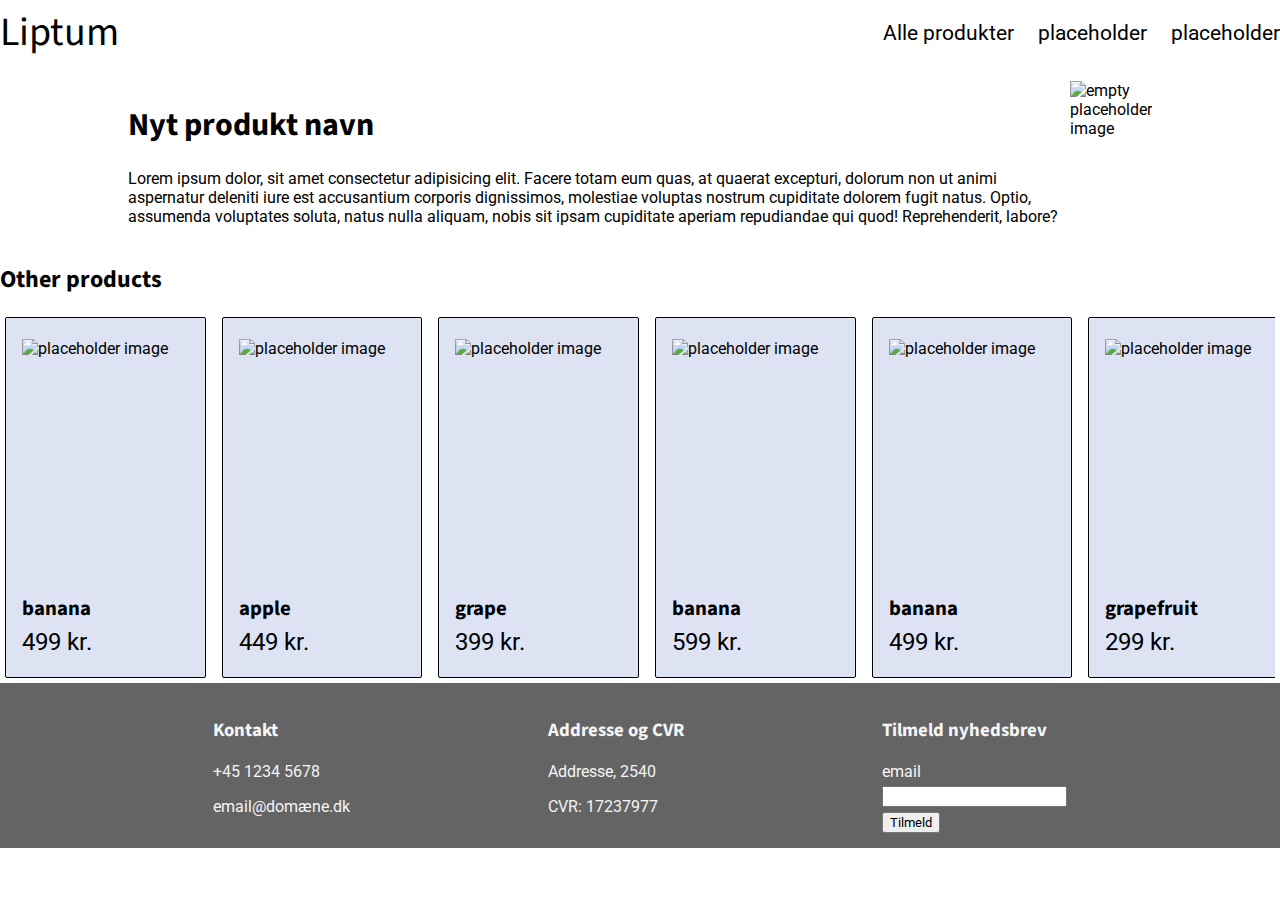
==== index.html @ 50ca2b55 "upload repo" ====
<!DOCTYPE html>
<html lang="en">
<head>
    <meta charset="UTF-8">
    <meta http-equiv="X-UA-Compatible" content="IE=edge">
    <meta name="viewport" content="width=device-width, initial-scale=1.0">
    <title>Lipsum</title>

    <!-- intern css -->
    <link rel="stylesheet" href="style.css">

    <!-- ekstern css -->
    <link rel="stylesheet" href="https://fonts.googleapis.com/css2?family=Material+Symbols+Outlined:opsz,wght,FILL,GRAD@20..48,100..700,0..1,-50..200" />

</head>
<body>
    <header class="siteHeader">
        <p class="siteHeader__logo">Liptum</p>
        <nav class="primaryNav">
            <span class="material-symbols-outlined burger" id="primaryNav__toggle">
                menu
            </span>
            <ul id="primaryMenu__ul">
                <li><a href="#">Alle produkter</a></li>
                <li><a href="#">placeholder</a></li>
                <li><a href="#">placeholder</a></li>
            </ul>
        </nav>
    </header>

    <main class="siteMain">
        <section class="newProduct">
            <div class="newProduct__text">
                <h1>Nyt produkt navn</h1>
                <p>Lorem ipsum dolor, sit amet consectetur adipisicing elit. Facere totam eum quas, at quaerat excepturi, dolorum non ut animi aspernatur deleniti iure est accusantium corporis dignissimos, molestiae voluptas nostrum cupiditate dolorem fugit natus. Optio, assumenda voluptates soluta, natus nulla aliquam, nobis sit ipsam cupiditate aperiam repudiandae qui quod! Reprehenderit, labore?</p>
            </div>
                <img src="https://via.placeholder.com/300x300" alt="empty placeholder image">
        </section>

        <section id="test">
            <h2>Other products</h2>
            <div class="container">
            <article class="otherProductsContainer">

            </article>
            </div>
        </section>
    </main>

    <footer class="siteFooter">
        <div>
            <h3>Kontakt</h3>
            <p>+45 1234 5678</p>
            <p>email@domæne.dk</p>
        </div>
        <div>
            <h3>Addresse og CVR</h3>
            <p>Addresse, 2540</p>
            <p>CVR: 17237977</p>
        </div>
        <div>
            <form action="" class="siteFooter__form">
                <h3>Tilmeld nyhedsbrev</h3>
                <label class="siteFooter_formLabel">email<input type="email" class="siteFooter_formInput"></label>
                <button class="siteFooter__formSubmit">Tilmeld</button>
            </form>
        </div>
    </footer>


    <script src="javascript/primaryNav.js"></script>
    <script src="javascript/productsArray.js" type="module"></script>

</body>
</html>
---- style.css ----
@import url("https://fonts.googleapis.com/css?family=Roboto:400,700");
@import url("https://fonts.googleapis.com/css?family=Source+Sans+Pro:400,700");

@import url(css/primarynav.css);
@import url(css/productcard.css);
@import url(css/siteheader.css);
@import url(css/newProduct.css);
@import url(css/otherproducts.css);
@import url(css/sitefooter.css);

*{
    font-family: 'roboto', sans-serif;
}
body{
    margin: 0;
}
h1, h2, h3{
    font-family: 'source sans pro', sans-serif;
}
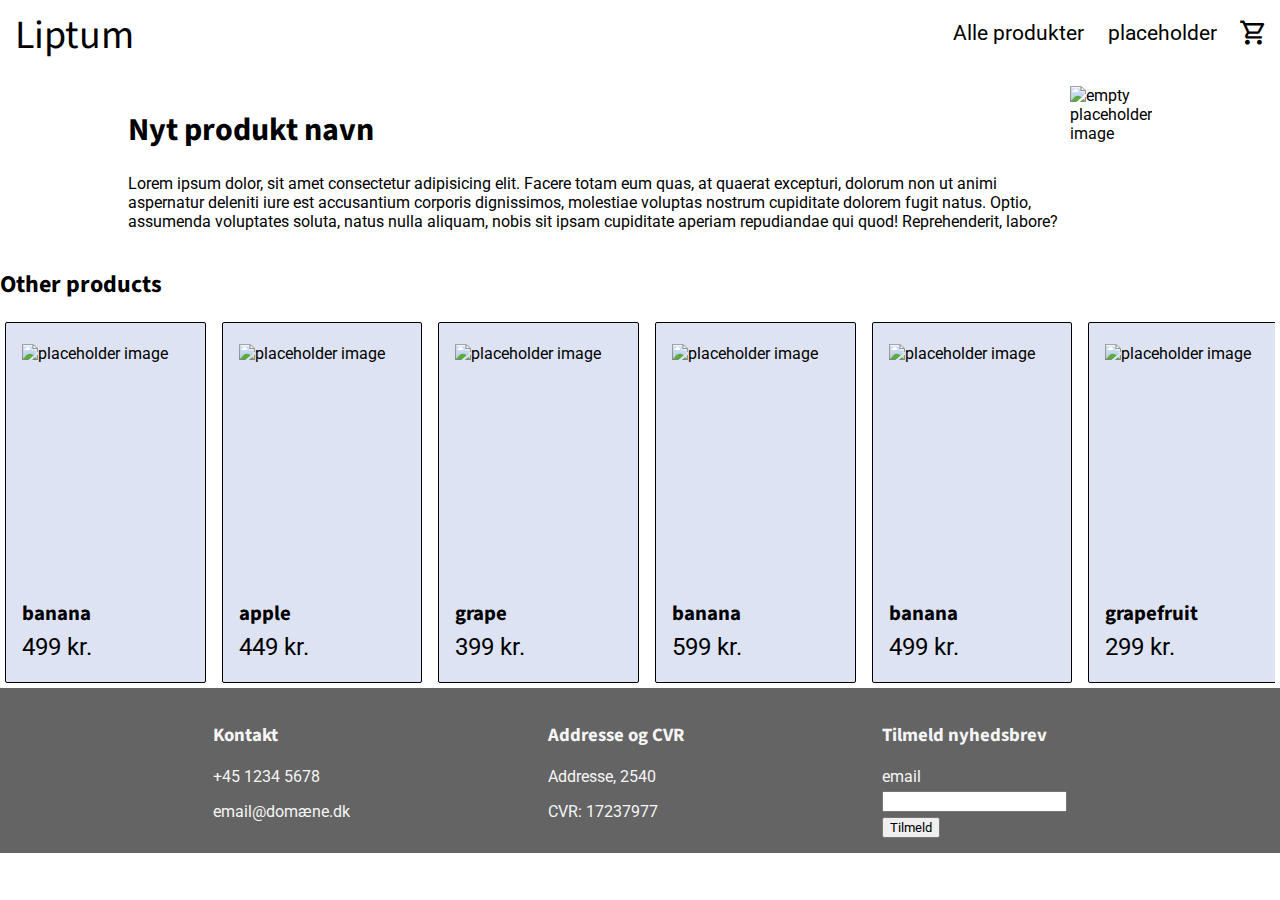
==== commit 51928f6a: "add all products page, and shopping cart" ====
--- a/index.html
+++ b/index.html
@@ -15,17 +15,23 @@
 </head>
 <body>
     <header class="siteHeader">
-        <p class="siteHeader__logo">Liptum</p>
+        <a href="index.html" class="siteHeader__logo">Liptum</a>
         <nav class="primaryNav">
             <span class="material-symbols-outlined burger" id="primaryNav__toggle">
                 menu
             </span>
-            <ul id="primaryMenu__ul">
+            <ul id="primaryMenu__ul" style="user-select: none;">
                 <li><a href="#">Alle produkter</a></li>
                 <li><a href="#">placeholder</a></li>
-                <li><a href="#">placeholder</a></li>
+                <li id="cart">
+                    <span class="material-symbols-outlined">shopping_cart</span>
+                </li>
             </ul>
         </nav>
+
+        <article class="shoppingCart" id="shoppingCart">
+            
+        </article>
     </header>
 
     <main class="siteMain">
--- a/style.css
+++ b/style.css
@@ -3,11 +3,14 @@
 
 @import url(css/primarynav.css);
 @import url(css/productcard.css);
-@import url(css/siteheader.css);
 @import url(css/newProduct.css);
 @import url(css/otherproducts.css);
+@import url(css/primarynav.css);
+@import url(css/siteheader.css);
 @import url(css/sitefooter.css);
-
+@import url(css/purchasepage/productContainer.css);
+@import url(css/shoppingcart/cartitemenu.css);
+@import url(css/shoppingcart/shoppingcart.css);
 *{
     font-family: 'roboto', sans-serif;
 }
@@ -16,4 +19,4 @@
 }
 h1, h2, h3{
     font-family: 'source sans pro', sans-serif;
-}+}
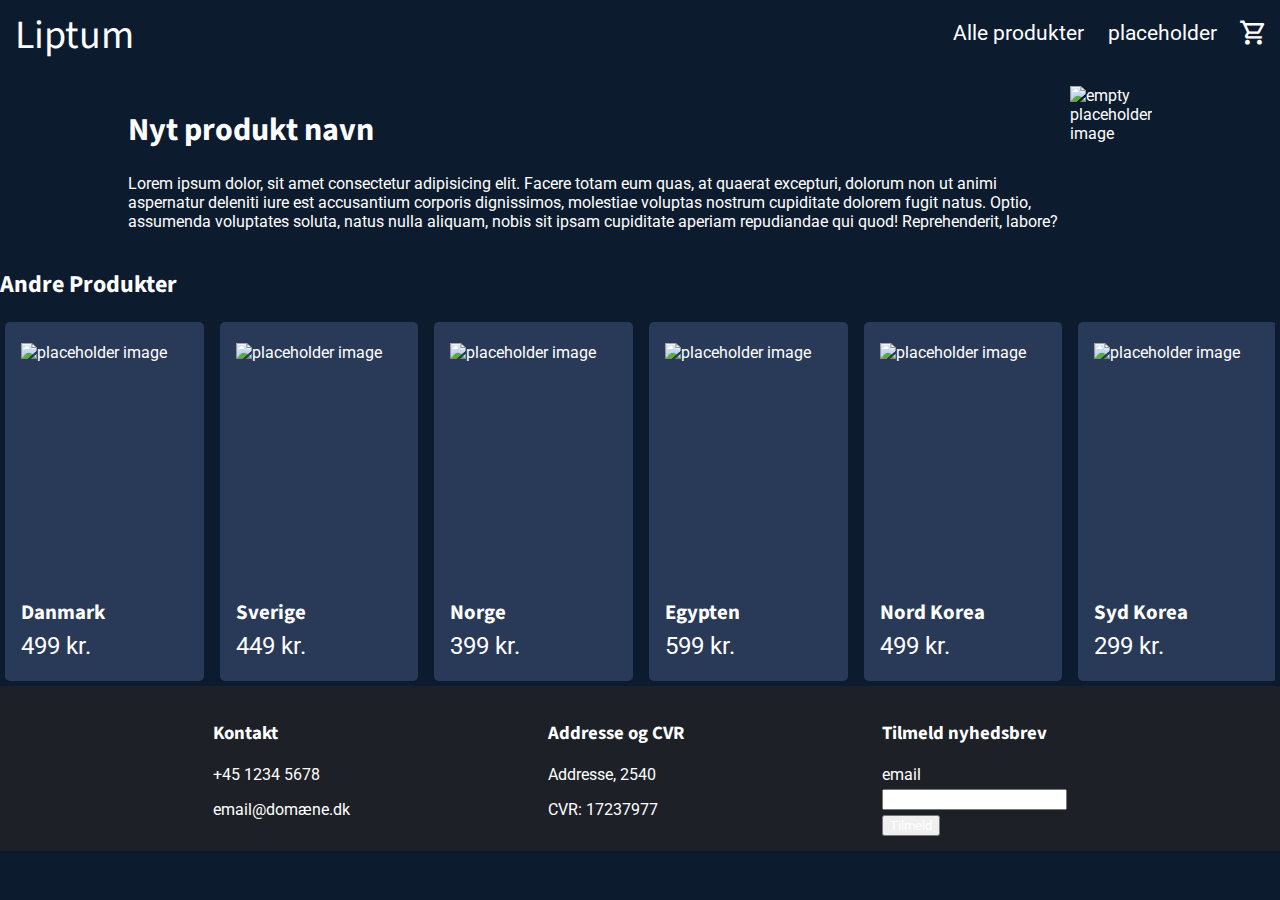
==== commit e63f1cd4: "new colors" ====
--- a/index.html
+++ b/index.html
@@ -21,7 +21,7 @@
                 menu
             </span>
             <ul id="primaryMenu__ul" style="user-select: none;">
-                <li><a href="#">Alle produkter</a></li>
+                <li><a href="allproducts.html">Alle produkter</a></li>
                 <li><a href="#">placeholder</a></li>
                 <li id="cart">
                     <span class="material-symbols-outlined">shopping_cart</span>
@@ -44,7 +44,7 @@
         </section>
 
         <section id="test">
-            <h2>Other products</h2>
+            <h2>Andre Produkter</h2>
             <div class="container">
             <article class="otherProductsContainer">
 
--- a/style.css
+++ b/style.css
@@ -11,11 +11,18 @@
 @import url(css/purchasepage/productContainer.css);
 @import url(css/shoppingcart/cartitemenu.css);
 @import url(css/shoppingcart/shoppingcart.css);
+
+
+/* all products */
+@import url(css/allproducts.css);
 *{
     font-family: 'roboto', sans-serif;
+    color: white
 }
 body{
     margin: 0;
+    background: #0d1b2f;
+    color: white;
 }
 h1, h2, h3{
     font-family: 'source sans pro', sans-serif;
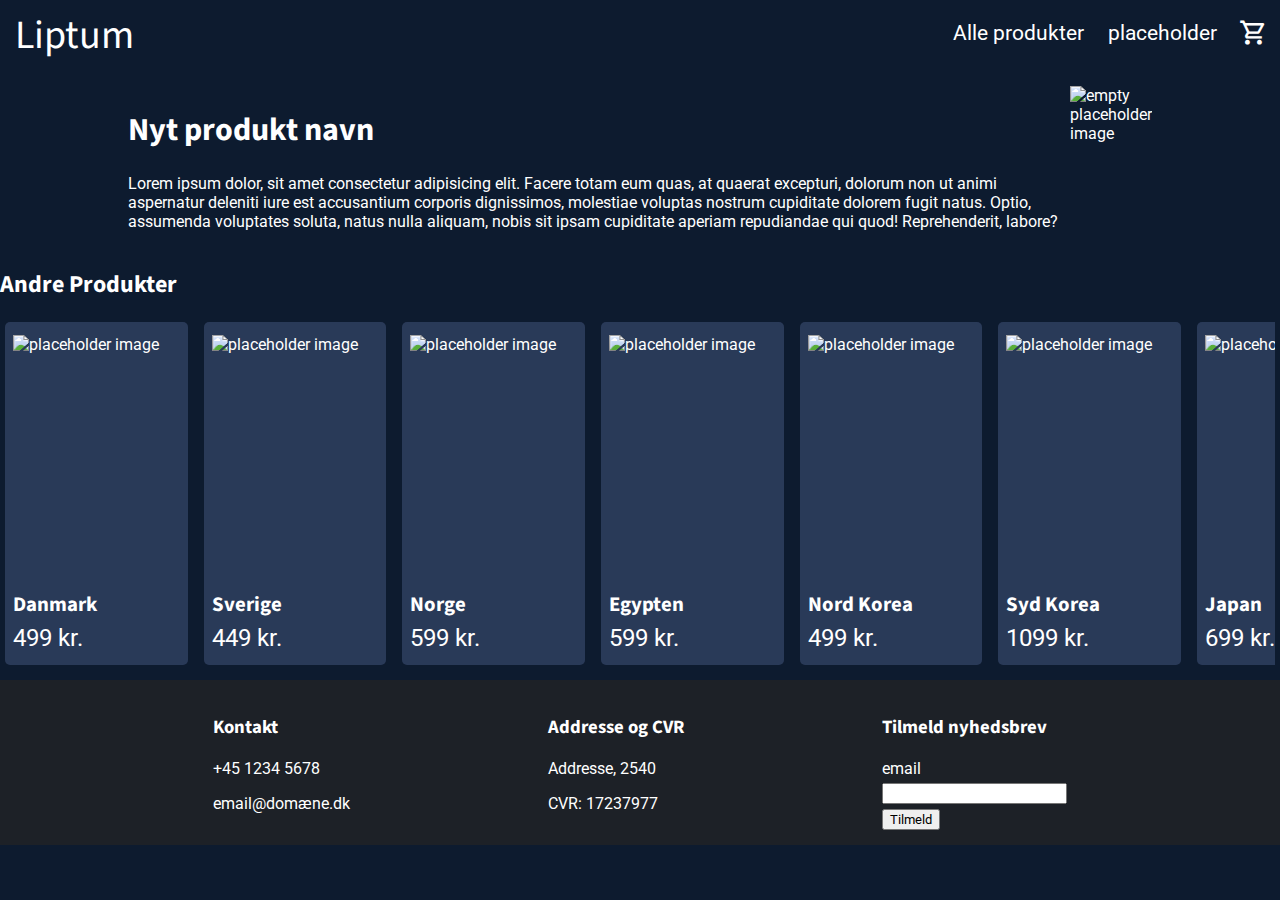
==== commit e8222226: "add some extra comments" ====
--- a/index.html
+++ b/index.html
@@ -4,7 +4,7 @@
     <meta charset="UTF-8">
     <meta http-equiv="X-UA-Compatible" content="IE=edge">
     <meta name="viewport" content="width=device-width, initial-scale=1.0">
-    <title>Lipsum</title>
+    <title>Woah</title>
 
     <!-- intern css -->
     <link rel="stylesheet" href="style.css">
--- a/style.css
+++ b/style.css
@@ -11,6 +11,7 @@
 @import url(css/purchasepage/productContainer.css);
 @import url(css/shoppingcart/cartitemenu.css);
 @import url(css/shoppingcart/shoppingcart.css);
+@import url(css/siteMain.css);
 
 
 /* all products */
@@ -27,3 +28,6 @@
 h1, h2, h3{
     font-family: 'source sans pro', sans-serif;
 }
+::-webkit-scrollbar{
+    display: none;
+}
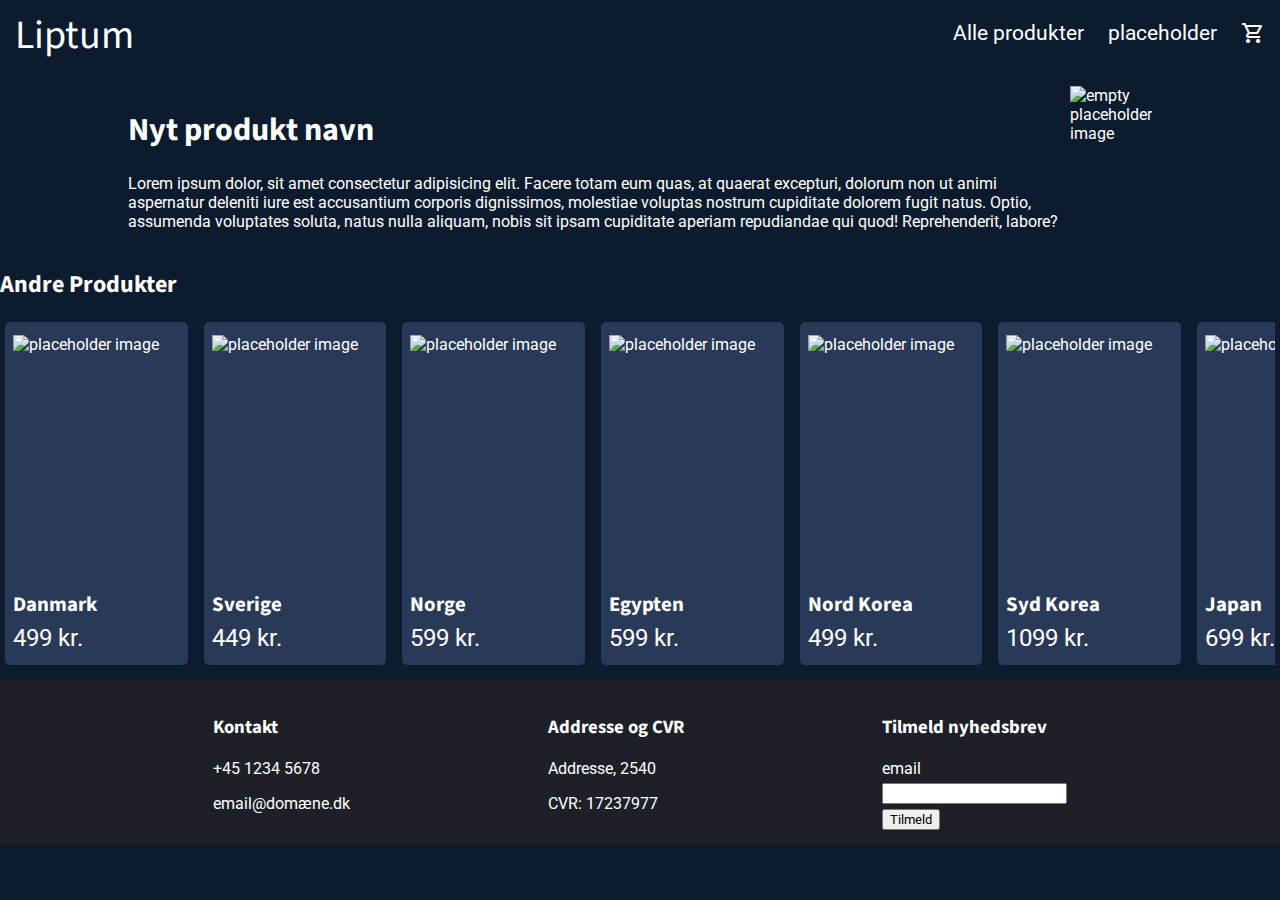
==== commit c800461a: "cart rework" ====
--- a/index.html
+++ b/index.html
@@ -24,7 +24,7 @@
                 <li><a href="allproducts.html">Alle produkter</a></li>
                 <li><a href="#">placeholder</a></li>
                 <li id="cart">
-                    <span class="material-symbols-outlined">shopping_cart</span>
+                    <a href="./shoppingcart.html" class="material-symbols-outlined">shopping_cart</a>
                 </li>
             </ul>
         </nav>
@@ -74,8 +74,8 @@
     </footer>
 
 
-    <script src="javascript/primaryNav.js"></script>
-    <script src="javascript/productsArray.js" type="module"></script>
+    <script src="./javascript/primaryNav.js"></script>
+    <script src="./javascript/productsArray.js" type="module"></script>
 
 </body>
 </html>--- a/style.css
+++ b/style.css
@@ -9,7 +9,7 @@
 @import url(css/siteheader.css);
 @import url(css/sitefooter.css);
 @import url(css/purchasepage/productContainer.css);
-@import url(css/shoppingcart/cartitemenu.css);
+@import url(css/shoppingcart/cartitem.css);
 @import url(css/shoppingcart/shoppingcart.css);
 @import url(css/siteMain.css);
 
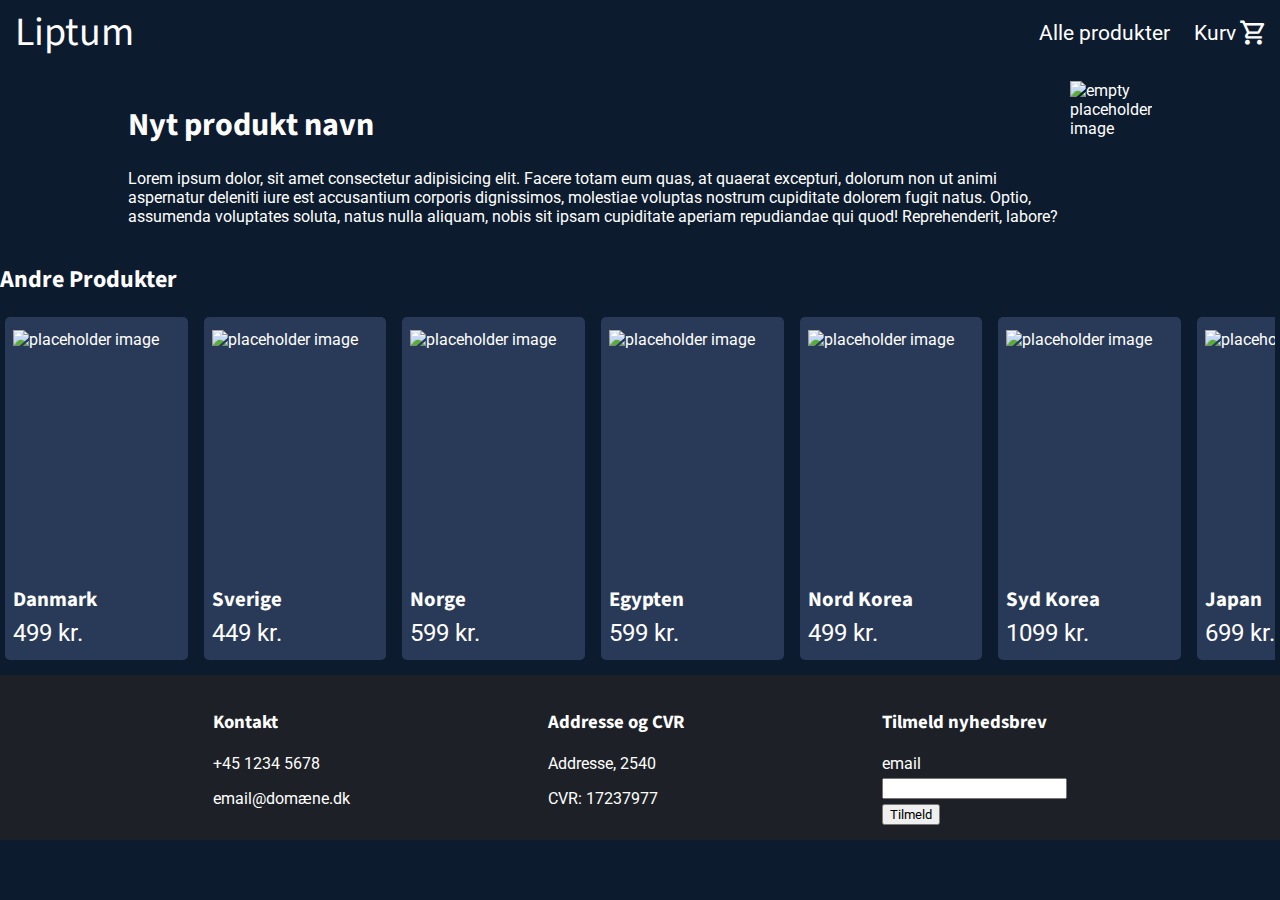
==== commit 3710e3ab: "Fjerne "placerholder" fra nav, og tilføjede "kurv"" ====
--- a/index.html
+++ b/index.html
@@ -22,9 +22,8 @@
             </span>
             <ul id="primaryMenu__ul" style="user-select: none;">
                 <li><a href="allproducts.html">Alle produkter</a></li>
-                <li><a href="#">placeholder</a></li>
                 <li id="cart">
-                    <a href="./shoppingcart.html" class="material-symbols-outlined">shopping_cart</a>
+                    <a href="./shoppingcart.html" style="display: flex; align-items: center; gap: 5px;"> Kurv <span class="material-symbols-outlined">shopping_cart</span></a>
                 </li>
             </ul>
         </nav>
--- a/style.css
+++ b/style.css
@@ -12,10 +12,9 @@
 @import url(css/shoppingcart/cartitem.css);
 @import url(css/shoppingcart/shoppingcart.css);
 @import url(css/siteMain.css);
+@import url(css/allproducts.css);
+@import url(css/shoppingcart/tilbetaling.css);
 
-
-/* all products */
-@import url(css/allproducts.css);
 *{
     font-family: 'roboto', sans-serif;
     color: white
